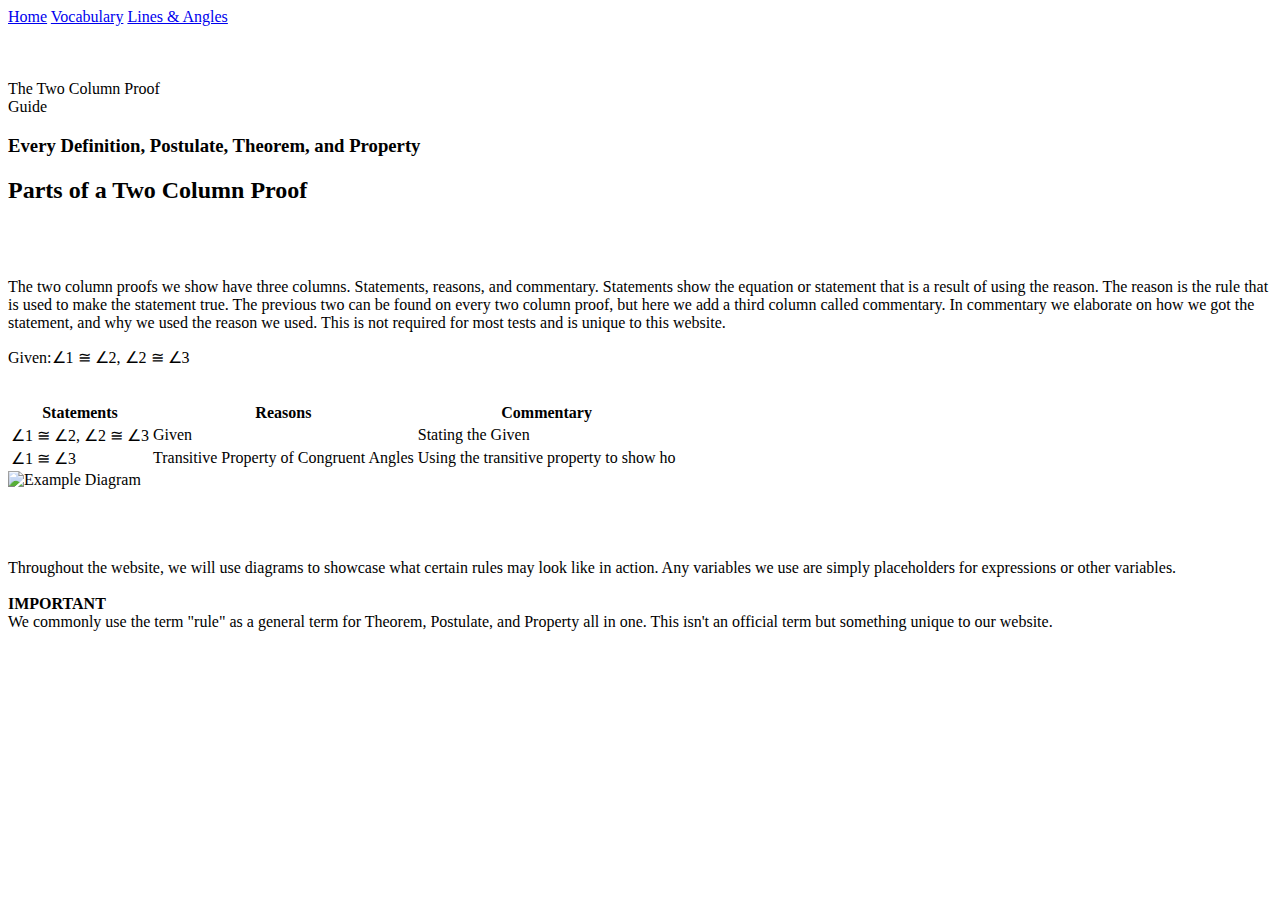
==== index.html @ f28597d9 "Create index.html" ====
<!DOCTYPE html>
<html>
  <head>
    <meta name="viewport" content="width=device-width, initial-scale=1.0">
    <link rel="stylesheet" href="style.css">
  </head>
  <body>
    <!--Navigation Bar-->
    <div class="navbar">
      <a href="index.html" id="active">Home</a>
      <a href="vocab.html">Vocabulary</a>
      <a href="line_angle.html">Lines &amp; Angles</a>
    </div>
    <br><br><br>  
    <div class="title">
      The Two Column Proof<br> Guide
      <br>
      <h3>Every Definition, Postulate, Theorem, and Property</h3>
    </div>
    <h2>
      Parts of a Two Column Proof
    </h2>
    <!--Defining what a table is-->
    <div class="right">
      <p>
        <br><br><br>
        The two column proofs we show have three columns. Statements, reasons, and commentary. Statements show the equation or statement that is a result of using the reason. The reason is the rule that is used to make the statement true. The previous two can be found on every two column proof, but here we add a third column called commentary. In commentary we elaborate on how we got the statement, and why we used the reason we used. This is not required for most tests and is unique to this website.
      </p>
    </div>
        <!--Example Table-->
        <div class="proof">
          <p>Given:∠1 ≅ ∠2, ∠2 ≅ ∠3</p><br>
          <table>
              <tbody><tr>
                <th>Statements</th>
                <th>Reasons</th>
                <th>Commentary</th>
              </tr>
              <tr>
                <td>∠1 ≅ ∠2, ∠2 ≅ ∠3</td>
                <td>Given</td>
                <td>Stating the Given</td>
              </tr>
              <tr>
                <td>∠1 ≅ ∠3</td>
                <td>Transitive Property of Congruent Angles</td>
                <td>Using the transitive property to show ho</td>
              </tr>
          </tbody></table>
          </div>
    <img src="IN-ExDia.png"
         alt="Example Diagram"
         class="IMGright">
    <p>
      <br><br><br>
      Throughout the website, we will use diagrams to showcase what certain rules may look like in action. Any variables we use are simply placeholders for expressions or other variables.<br><br>
      <b>IMPORTANT</b><br>
      We commonly use the term "rule" as a general term for Theorem, Postulate, and Property all in one. This isn't an official term but something unique to our website.
    </p>
  </body>
</html>
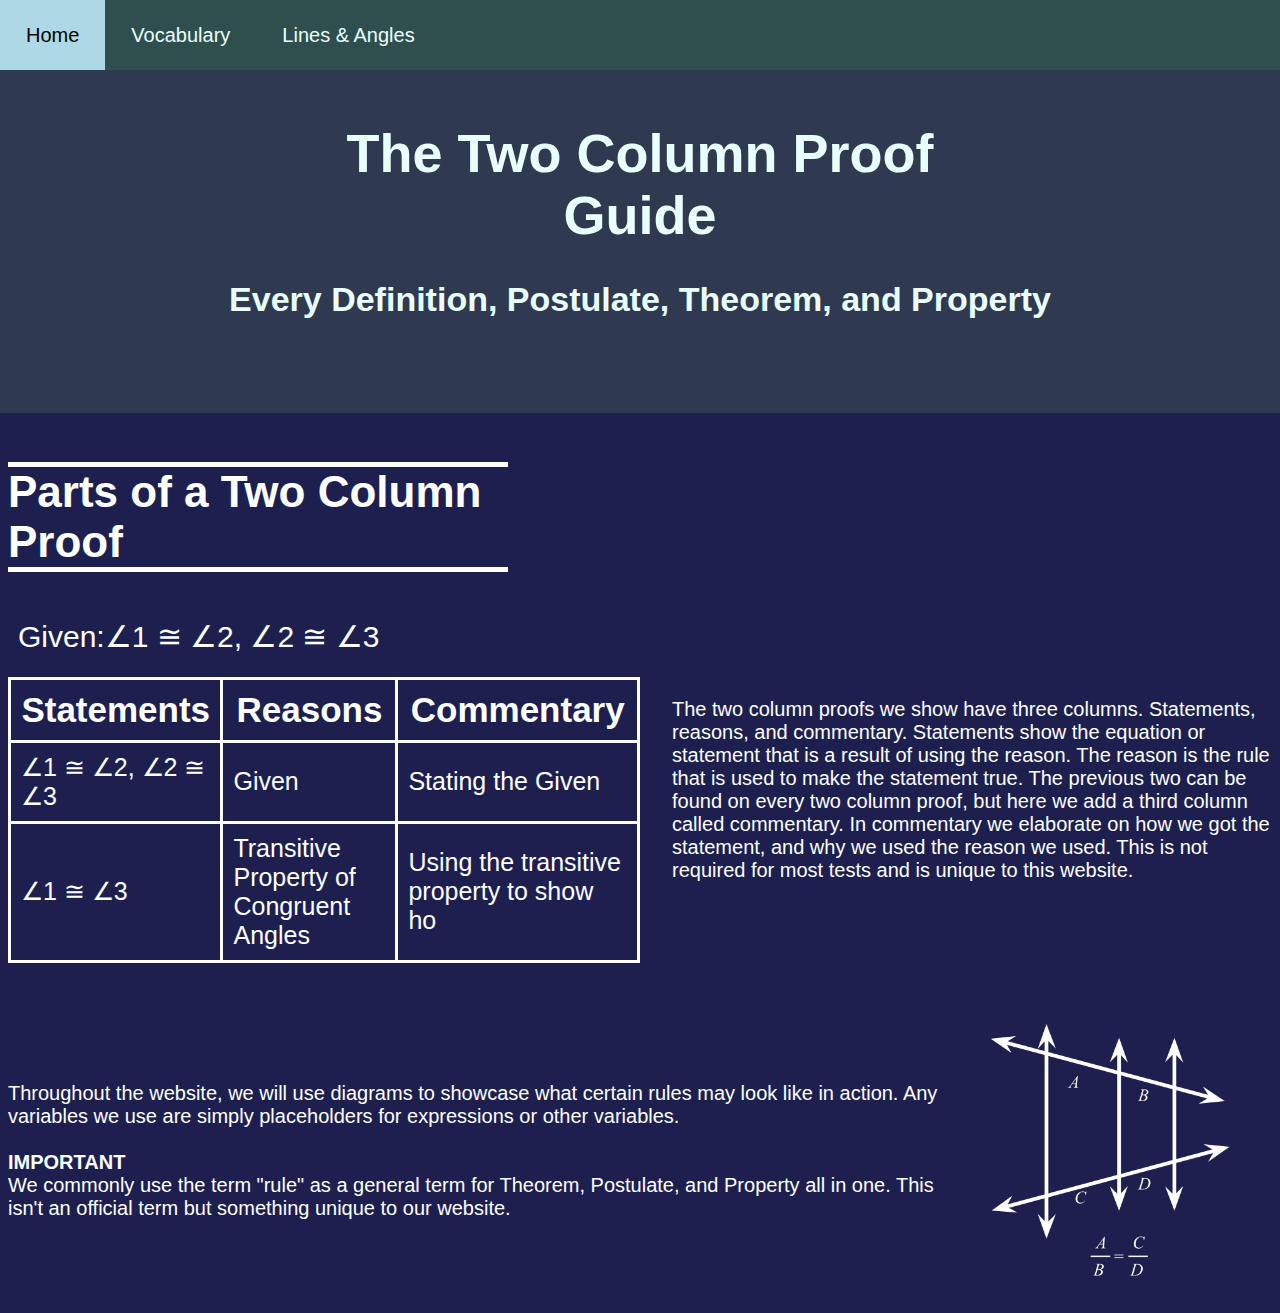
==== commit fa19d703: "Update index.html" ====
--- a/index.html
+++ b/index.html
@@ -3,6 +3,7 @@
   <head>
     <meta name="viewport" content="width=device-width, initial-scale=1.0">
     <link rel="stylesheet" href="style.css">
+    <title>Home | Two Column Proof</title>
   </head>
   <body>
     <!--Navigation Bar-->
@@ -58,4 +59,4 @@
       We commonly use the term "rule" as a general term for Theorem, Postulate, and Property all in one. This isn't an official term but something unique to our website.
     </p>
   </body>
-</html>+</html>
--- a/style.css
+++ b/style.css
@@ -0,0 +1,119 @@
+body {
+  background: #1d204f;
+  font-family:sans-serif;
+  color:#fff;
+  margin-left: -10;
+  border-width: 0;
+  left:0;
+}
+p {
+  font-size:20px;
+}
+/*400 Top margin*/
+h2{
+  margin-top: 400px;
+  font-weight: bold;
+  font-size:44px;
+  text-align:left;
+  border-style:solid;
+  border-color:#fff;
+  border-width: 5px 0px;
+  width:500px;
+}
+/*150 top margin*/
+h6{
+  margin-top: 150px;
+  font-weight: bold;
+  font-size:44px;
+  text-align:left;
+  border-style:solid;
+  border-color:#fff;
+  border-width: 5px 0px;
+  width:500px;
+}
+h3{
+  font-weight: bold;
+  font-size:34px;
+  text-align:center;
+}
+h4{
+  font-weight: bold;
+  font-size:34px;
+  margin-top: 0;
+}
+/*Makes text and images respectively go to the right*/
+div.right{
+  float:right;
+  max-width:600px;
+  font-size:20px;
+}
+.IMGright{
+  width:300px;
+  float:right;
+}
+/*Two Column Proof Styling*/
+.proof td, th, table{
+  border:3px solid #fff;
+  font-size:25px;
+  padding:10px;
+  border-collapse: collapse;
+}
+.proof table{
+  border:3px solid #fff;
+  margin: 50px 0px;
+  table-layout: fixed;
+  max-width: 50%;
+}
+.proof th{
+  text-decoration:bold;
+  font-size:35px;
+}
+.proof p{
+  margin:10px;
+  float:left;
+  font-size:30px;
+}
+/*Header*/
+div.title{
+  color:#e8fffc;
+  box-sizing: border-box;
+  font-weight: bold;
+  font-size:54px;
+  text-align:center;
+  background-color:#2f394f;
+  margin:10;
+  position:absolute;
+  left:0;
+  right:0;
+  padding:60px;
+}
+/*Navigation Bar Styling*/
+div.navbar{
+  background-color: #2f4f4f;
+  position: fixed;
+  top:0;
+  left:0;
+  right:0;
+  height:70px;
+  z-index: 100;
+}
+div.navbar a{
+  background-color: #2f4f4f;
+  color:#e8fffc;
+  float:left;
+  display: block;
+  padding: 24px 26px;
+  text-align: center;
+  text-decoration:none;
+  font-size:20px;
+  height:70px;
+  box-sizing: border-box
+}
+div.navbar a:hover{
+  background-color:lightgray;
+  color:black;
+}
+#active{
+  background-color:lightblue;
+  color:black;
+}